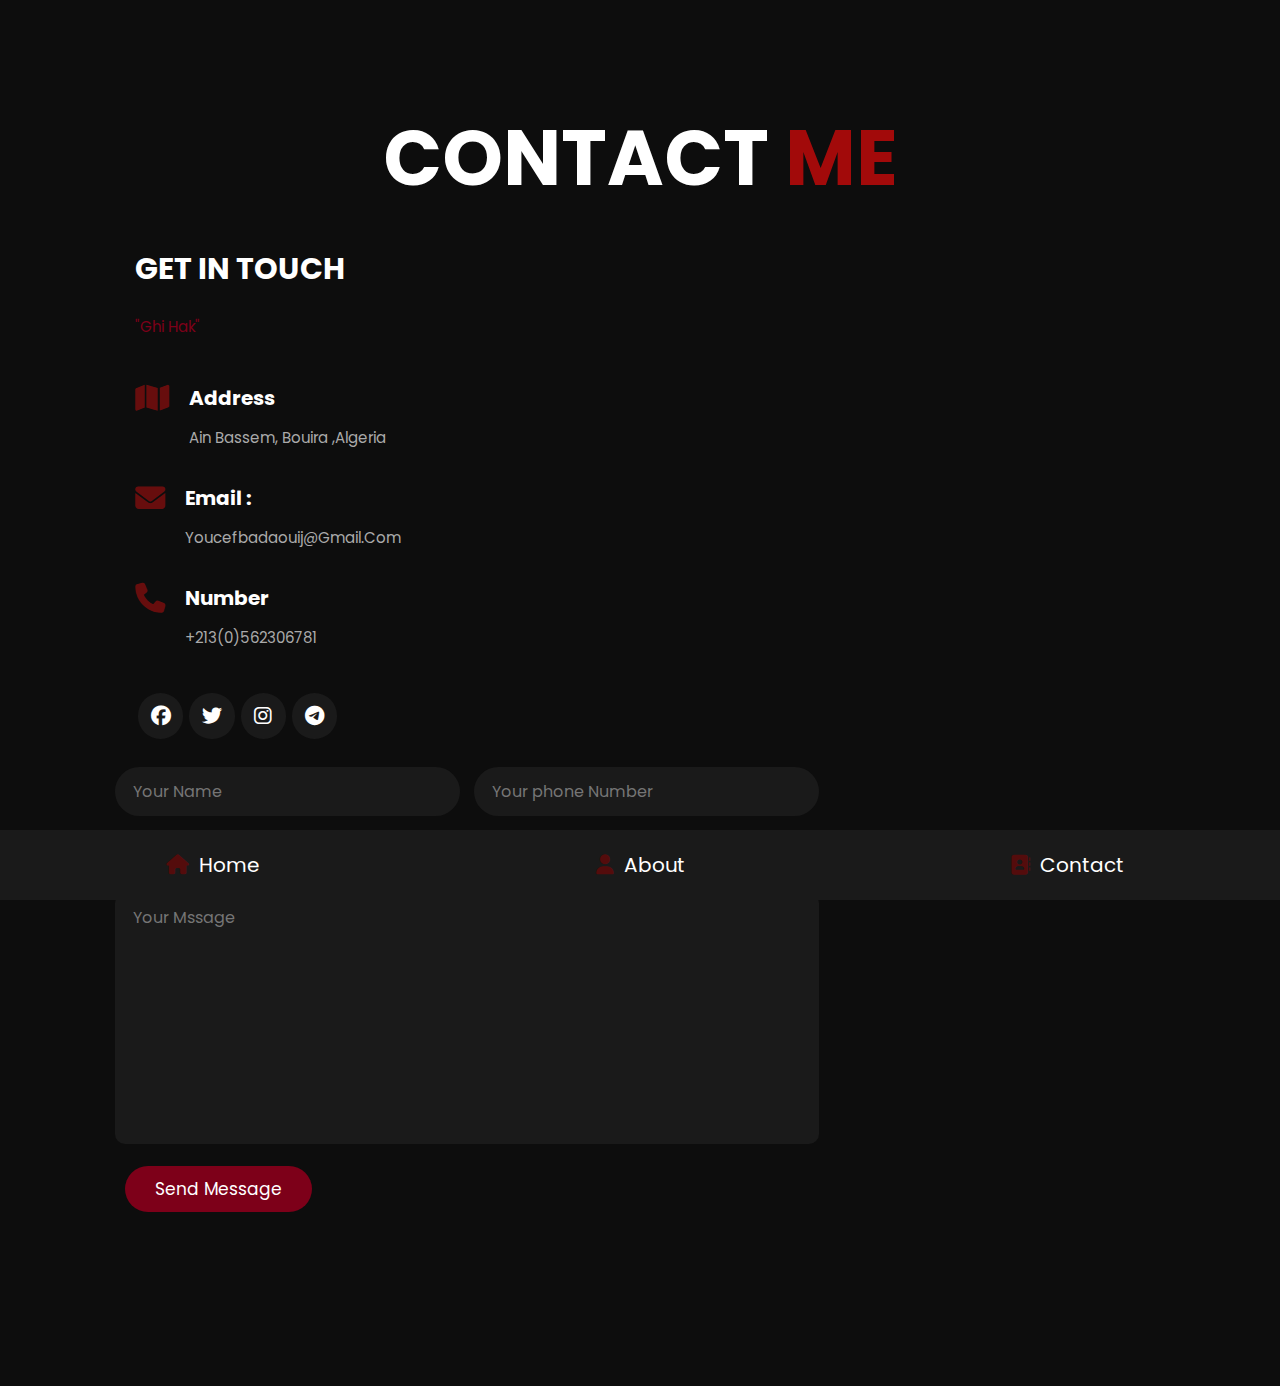
==== Contact.html @ 46af26b4 "first commit" ====
<!DOCTYPE html>
<html>
    <head>
        <title>Home</title>
        <meta charset="utf-8"/>
        <link rel="stylesheet"  type="text/css" href="index.css">
        <link rel="stylesheet"  href="https://cdnjs.cloudflare.com/ajax/libs/font-awesome/6.4.0/css/all.min.css">

    </head>
    <body>
        <nav class="navbar">
        <a href="index.html" > <i class="fas fa-home"></i> <span>Home</span>
        <a href="About.html" > <i class="fas fa-user"></i> <span>About</span>
        <a href="Contact.html"> <i class="fas fa-address-book"></i> <span>Contact</span>
        </nav>

        <section class="Contact">

            <h1 class="heading"> Contact <span>me</span></h1>
            <div class="row">
                <div class="info-container">
                    <h1>GET IN TOUCH</h1>
                    <P class="GHI">"ghi hak"</P>
                    <div class="box-container">
                        <div class="box">
                            <i class="fas fa-map"></i>
                            <div class="info">
                                <h3>address</h3>
                                <p>Ain Bassem, Bouira ,Algeria</p>
                             </div>
                        </div>
                        <div class="box">
                            <i class="fas fa-envelope"></i>
                            <div class="info">
                                <h3>Email :</h3>
                                <p>youcefbadaouij@gmail.com</p>
                             </div>
                        </div>
                        <div class="box">
                            <i class="fas fa-phone"></i>
                            <div class="info">
                                <h3>Number</h3>
                                <p>+213(0)562306781</p>
                             </div>
                        </div>
                    </div>
                        <div class="share">
                            <a href="https://www.facebook.com/iyouxef" class="fab fa-facebook"></a>
                            <a href="https://www.fa-twitter.com/iyouxef" class="fab fa-twitter"></a>
                            <a href="https://instagram.com/iyouxef?igshid=MzRlODBiNWFlZA==" class="fab fa-instagram"></a>
                            <a href="@youcefbadaoui" class="fab fa-telegram"></a>

                        </div>
            
                </div>

                <form>
                    <div class="inputBox">
                        <input type="text" name="text" placeholder="Your Name">
                        <input type="number"  placeholder="Your phone Number">
                    </div>
                
                    <div class="inputBox">
                        <input type="email"  placeholder="Your Email Address">
                        <input type="text"  placeholder=" Your Subject">
                    </div>
                    <textarea name="" placeholder="Your Mssage" cols="30" rows="10"></textarea>
                    
                    <input type="submit" value="Send Message" class="btn">
                </form>
            </div>
        </section>
    </body>
</html>
---- index.css ----
@import url('https://fonts.googleapis.com/css2?family=Poppins:ital,wght@0,300;0,500;0,600;0,800;1,200;1,800&display=swap');
*{
    font-family: 'Poppins', sans-serif;
    margin: 0;
    padding: 0;
    box-sizing: border-box;
    text-decoration:none ;
    outline: none;
    border: none;
    text-transform: capitalize;

}
html{
    font-size: 62.7%;
    overflow-x: hidden;
}
html::-webkit-scrollbar{
    width: 1rem;
}
html::-webkit-scrollbar-track{
    background: #0d0d0d;
}
html::-webkit-scrollbar-thumb{
    background: rgba(144, 14, 14, 0.7);
}
body{
    background-color: #0d0d0d;
    padding-bottom: 6.4rem;
}
.navbar{
    position: fixed;
    bottom: 0;
    left: 0;
    right: 0;
    display: flex;
    z-index: 10000;
    align-items: flex-end;
}
.navbar a{
    padding: 2rem;
    font-size: 2rem;
    color: #fff;
    background: #1a1a1a;
    flex: 1;
    text-align: center;
    transition: .2s linear;

}
.navbar a i{
    color: rgba(111, 6, 6, 0.7);
    padding-right: .5rem    ;
}
.navbar a:hover{
    background:rgba(111, 6, 6, 0.7);
    padding-bottom: 5rem;
}
.navbar a:hover i{
    color: #fff;
}
section{
    padding: 10rem 9%;
}
.Home{    
    display: flex;
    align-items: center;
    flex-wrap: wrap;
    gap: 4rem;
    min-height: calc(100vh - 6.5rem);
}
.Home .image{
    flex: 1 1 42 rem;
    text-align: center;
}

.Home .image img{
    height: 30rem;
    width: 25rem;
    border-radius: 40% 80% / 80% 40%;

}
.Home .content{
    flex: 1 1 42 rem;

}
.Home .content h3{
    color: #fff;
    font-size: 4rem;
    padding-bottom: .5rem;
}
.Home .content span {
    color: rgba(111, 6, 6, 0.7);
    font-size: 3rem;
    padding: .5rem;
    display: block;
}
.Home .content p{
    color: #fff;
    font-size: 1.7rem;
    line-height: 2;
    padding: .1rem;
}
.btn{
    display: inline-block;
    margin: 1rem;
    border-radius: 5rem;
    background:  rgb(125, 0, 25);
    color: #fff;
    padding: .7rem;
    font-size: 1.7rem;
    padding-left: 2rem;
}
.btn i{
    width: 4rem;
    height: 4rem;
    line-height: 4rem;
    background: #fff;
    color: rgba(226, 10, 10, 0.7);
    border-radius: 50%;
    margin-left: 1rem;
    text-align: center;
    transition: .2s linear;
} 
.btn:hover i{
    margin-left: 2rem;
}

.heading{
    text-align: center;
    font-size: 6vw;
    color: #fff;
    text-transform: uppercase;
    margin-bottom: 3rem;
}
.heading span{
    text-transform: uppercase;
    color: rgba(226, 10, 10, 0.7);
}

.About .row{
    display: flex;
    align-items: center;
    flex-wrap: wrap;
    gap: 2rem;
}

.About .row .info-container{
    flex: 1 1 42rem;
}
.About .row .info-container h2{
    font-size: 3rem;
    color: #fff;
    text-transform: uppercase;
    padding: 1rem;
}

.About .row .info-container .box-container{
    padding: 1rem 0;
    display: flex;
    flex-wrap: wrap;
    gap: 2rem;
}
.About .row .info-container .box-container .box{
    flex: 1 1 20rem;
}
.About .row .info-container .box-container .box h3{
    font-size: 1.7rem;
    color: #fff;
    padding: 1rem 0;
    font-weight: normal;
}

.About .row .info-container .box-container .box h3 span{
    color: #848282;
    font-weight: lighter;
}


.About .row .count-container{
   flex: 1 1 42rem;
   display: flex;
    flex-wrap: wrap;
    gap: 2rem;
}
.About .row .count-container .box{
    flex: 1 1 20rem;
    padding: 3rem 5rem;
    background: #0d0d0d;
    border-radius: .5rem;
    box-shadow: 0 0.5rem 1rem rgba(226, 10, 10, 0.7);
}
.About .row .count-container .box h3{
    font-size: 4rem;
    color:rgba(226, 10, 10, 0.7);
    padding: 1rem 0;
    align-items: center;
}
.About .row .count-container .box p {
    font-size: 1.4rem;
    color: #e4dbdb;
}
/* MySkills */
.Skills .box-container{
    display: grid;
    grid-template-columns: repeat(auto-fill,minmax(16rem, 1fr));
    gap: 1.5rem;
}
.Skills .box-container .box{
    padding: 2rem;
    text-align: center;
    box-shadow: 0 0.5rem 1rem rgba(0,0,0, 1.0);
    border-radius: .5rem;
    background: #1a1a1a;
}
.Skills .box-container .box h3{
    color: #fff;
    text-transform: uppercase;
}
.Skills .box-container .box img{
    height: 7rem;
    margin-bottom: 1rem;
}
.Skills .box-container .box:hover{
    background: rgba(226, 10, 10, 0.7);
}
.Skills .box-container .box:hover h3{
    color: #0d0d0d;
}

/* contact me  */
.Contact .row{
    display: flex;
    align-items: center;
    flex-wrap: wrap;
    gap: 2rem;
}
/* info-container  */
.Contact .row .info-container{
    width: 40rem;
}
.Contact .row .info-container h1{
    font-size: 3rem;
    text-transform: uppercase;
    color: #fff;
    padding-bottom: 1rem;
}
.Contact .row .info-container p{
    font-size: 1.5rem;
    line-height: 2;
    color: #aaa;
    padding: 1rem 0;
}
.Contact .row .info-container .GHI{
    color: rgb(125, 0, 25);
}
/* box-container  */
.Contact .row .info-container .box-container{
    padding: 2rem 0;
}
.Contact .row .info-container .box-container .box{
    display: flex;
    gap: 2rem;
    padding: 1rem 0;
}
.Contact .row .info-container .box-container .box i{
    font-size: 3rem;
    color: rgba(144, 14, 14, 0.7);
}
.Contact .row .info-container .box-container .box h3{
    font-size: 2rem;
    color: #fff;
}
.Contact .row .info-container .share a{
    font-size: 2rem;
    height: 4.5rem;
    width: 4.5rem;
    line-height: 4.5rem;
    border-radius: 50%;
    background: #1a1a1a;
    text-align: center;
    margin-right: 0.3rem;
    color: #fff;
}
.Contact .row .info-container .share a:hover{
    background: rgba(144, 14, 14, 0.7);
}
/* form  */
.Contact .row form .inputBox{
    display: flex;
    flex-wrap: wrap;
    justify-content: space-between;
}
.Contact .row form .inputBox input{
    width: 49%;
}
.Contact .row form .inputBox input ,
.Contact .row form textarea{
    border-radius: 5rem;
    padding: 1.2rem 1.8rem;
    font-size: 1.6rem;
    color: #fff;
    background: #1a1a1a;
    text-transform: none;
    margin: 0.7rem 0;
}
.Contact .row form textarea{
    width: 100%;
    border-radius: 1rem;
    resize: none;
    height: 25rem;
}
.Contact .row form .btn{
    cursor: pointer;
    padding: 1rem 3rem;
}
.Contact .row form .btn:hover{
    background: #fff;
    color: #0d0d0d;
}
@media(max-width: 1200px){
    html{
        font-size: 55%;
    }
    section{
        padding: 3rem 2rem;
    }
}

@media(max-width: 768px){
    .heading{
        font-size: 12vw;
    }
    .navbar a i{
        padding: 0;
    }
    .navbar a span{
        display: none;
    }
    .navbar a:hover{
        padding-bottom:2rem;
    }
    .Home{
        text-align: center;
        gap: 2rem;
        padding-left: 10rem;
    }
    .Home .image img{
        height: 30rem;
        width: 30rem;
        padding-left: 10rem;
    }
    .Home .content h3{
        font-size: 3rem;
    }
    .Home .content span{
        font-size: 2.5rem;
        text-align: center;
    }
    .Contact .row form .inputBox input{
        width: 100%;
        margin-bottom: 1rem;
        text-align: center;
    }
        
}
@media (max-width: 450px){
    html{
        font-size: 50%;
    }
}
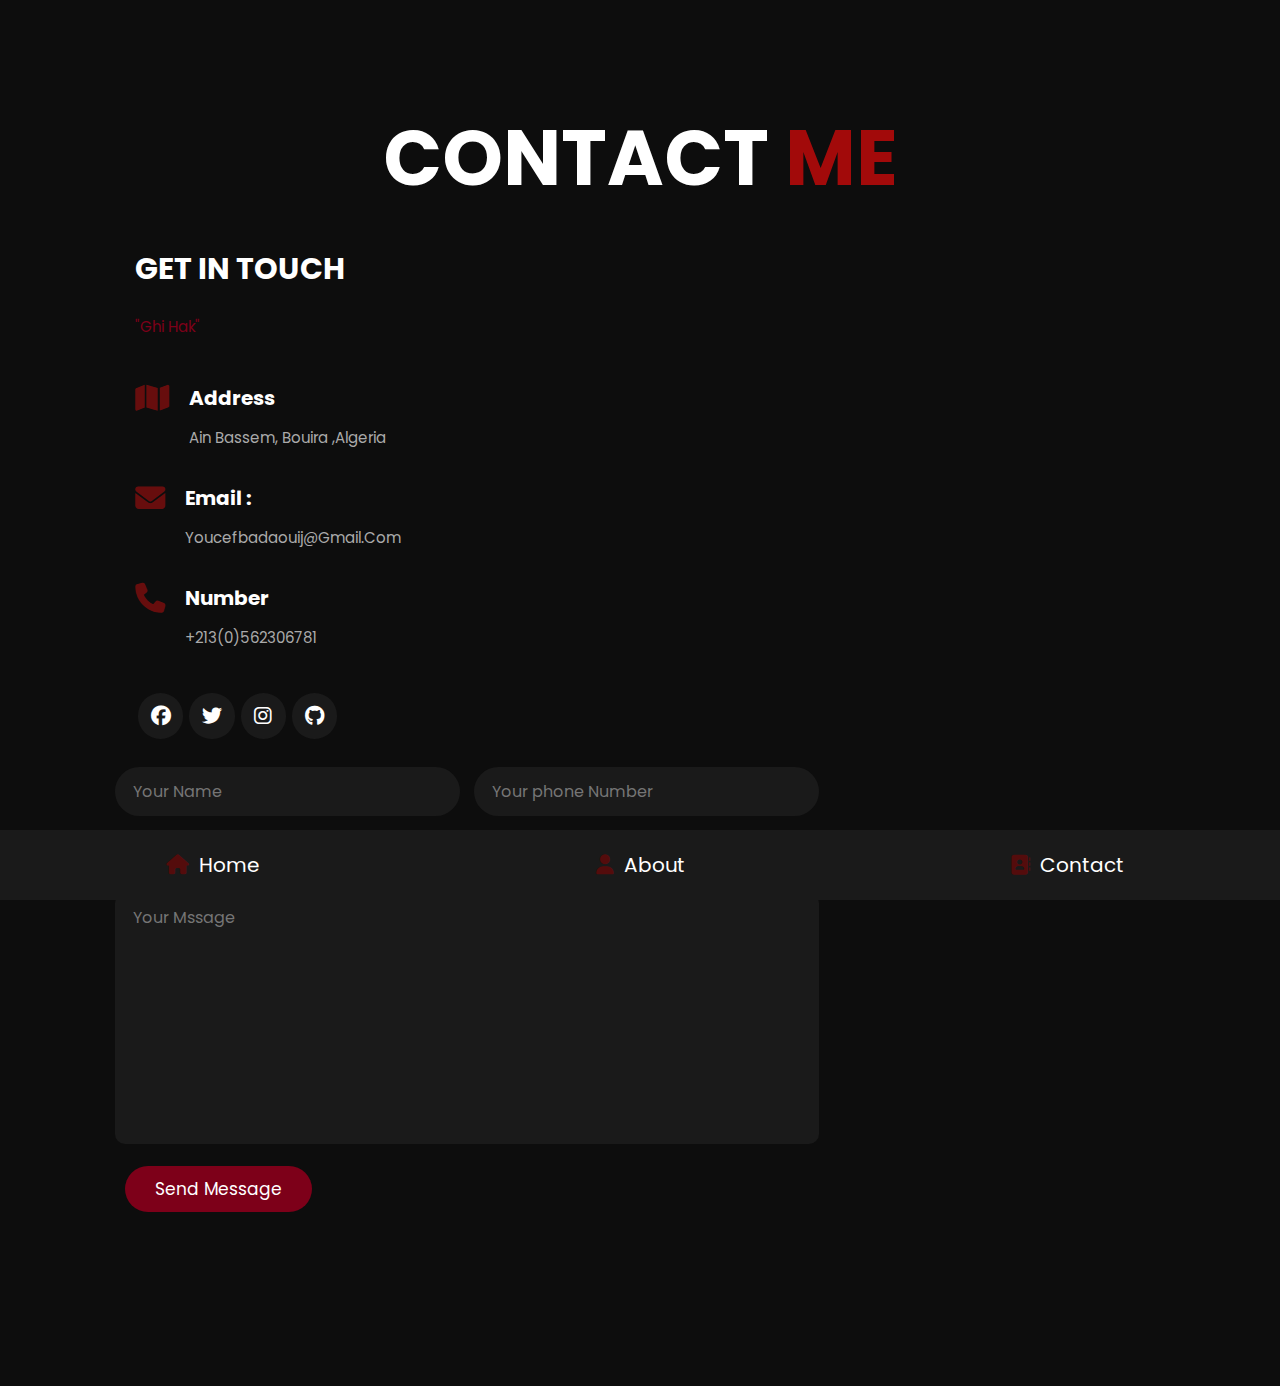
==== commit eab08768: "premier commit" ====
--- a/Contact.html
+++ b/Contact.html
@@ -48,7 +48,7 @@
                             <a href="https://www.facebook.com/iyouxef" class="fab fa-facebook"></a>
                             <a href="https://www.fa-twitter.com/iyouxef" class="fab fa-twitter"></a>
                             <a href="https://instagram.com/iyouxef?igshid=MzRlODBiNWFlZA==" class="fab fa-instagram"></a>
-                            <a href="@youcefbadaoui" class="fab fa-telegram"></a>
+                            <a href="https://github.com/YoucefBadaoui" class="fab fa-github"></a>
 
                         </div>
             
